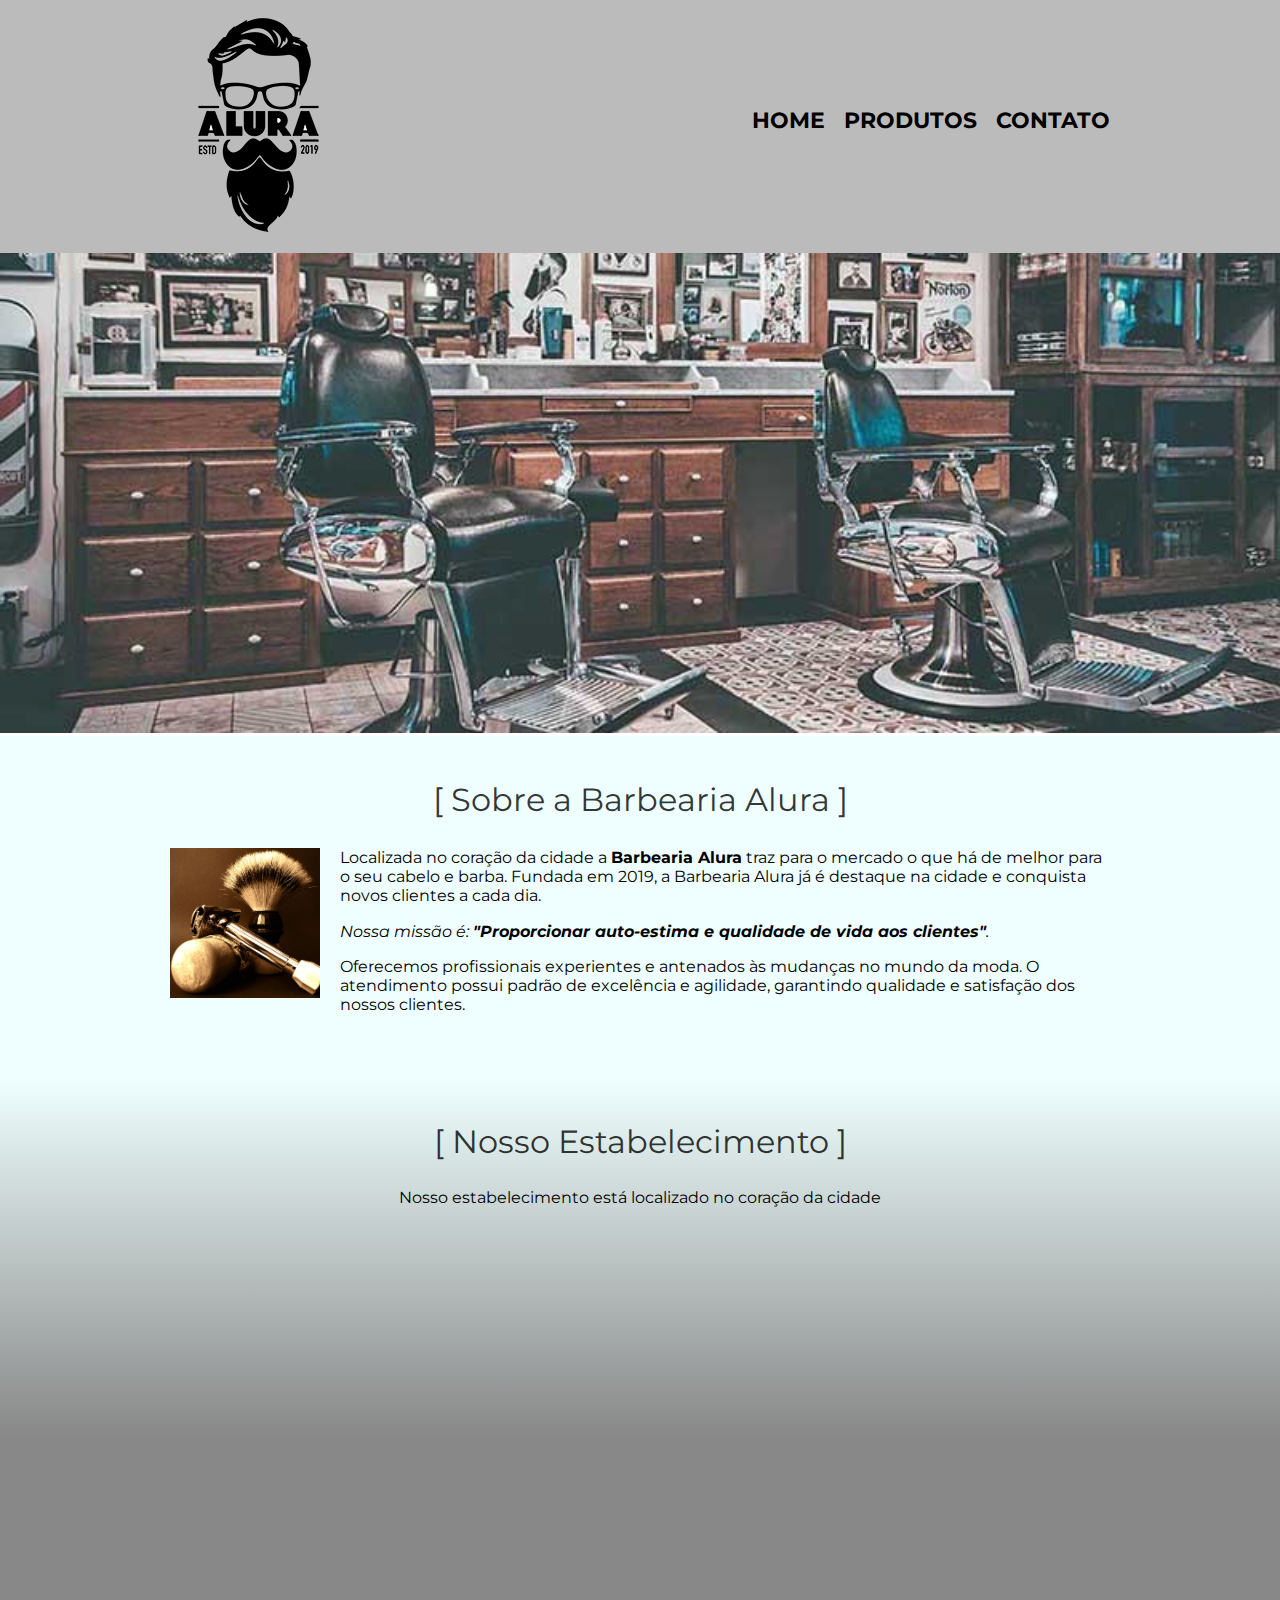
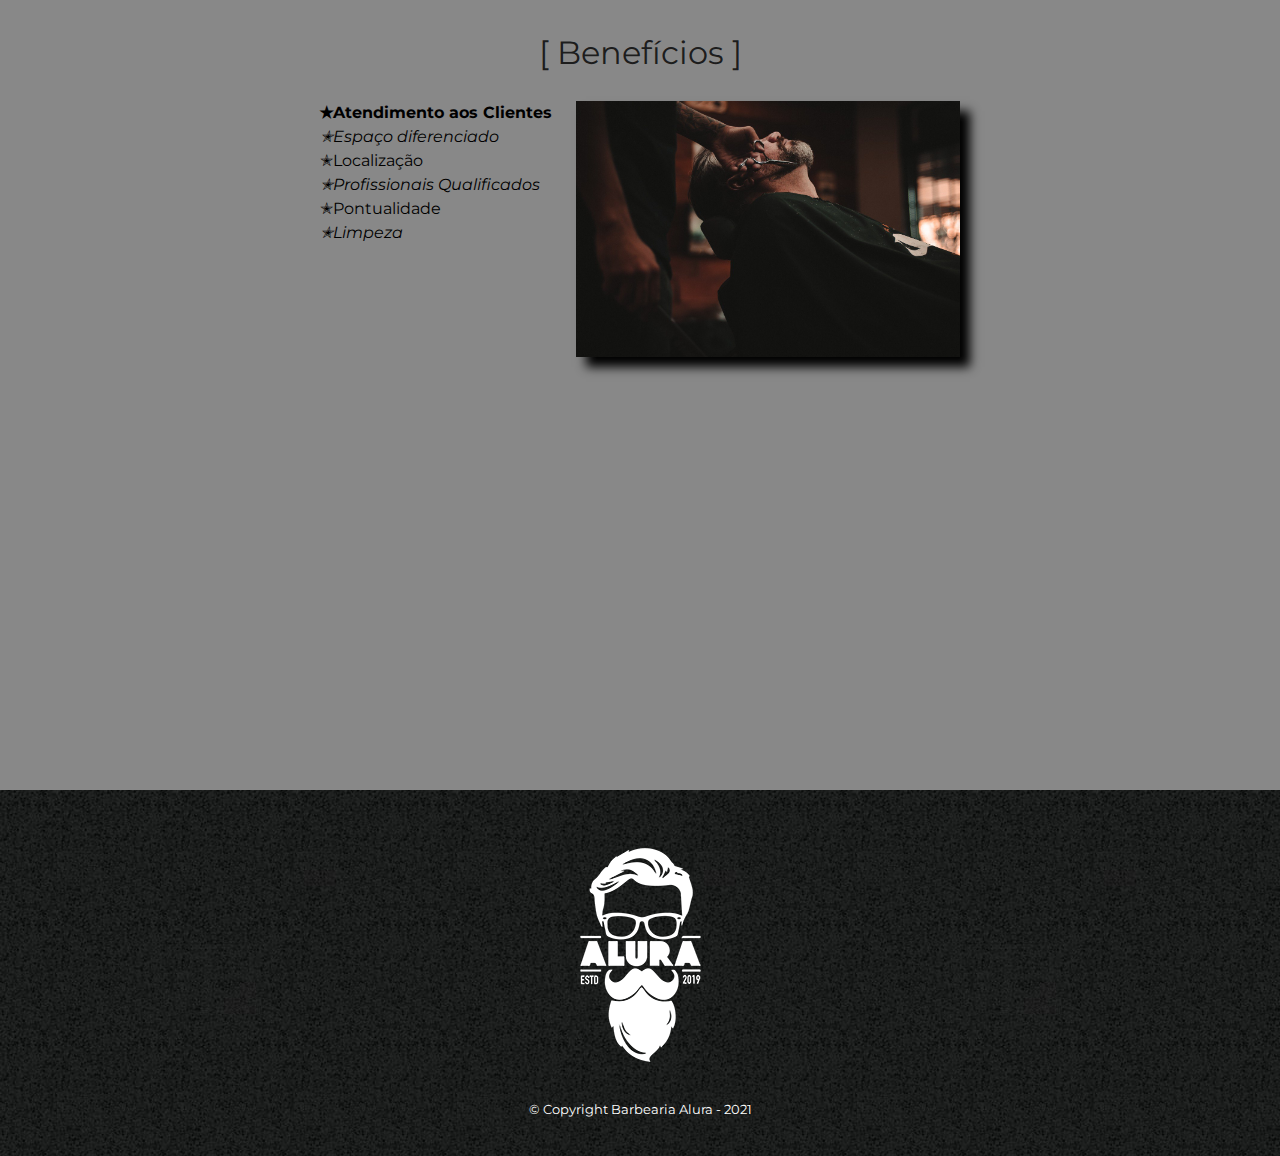
==== index.html @ ed7cf866 "Versao inicial Barberaria Alura" ====
<!DOCTYPE html>
<html lang="pt-br">
	<head>
		<meta charset="UTF-8">
		<meta name="viewport" content="width=device-width">
		<title>Barbearia Alura</title>	
		<link rel="stylesheet" href="reset.css">
		<link rel="stylesheet" href="style.css">

		<link href="https://fonts.googleapis.com/css?family=Montserrat&display=swap" rel="stylesheet">
		
	</head>
	
	<body>

	<header>
		<div class="container">
			<h1><img src="img/logo.png"></h1>

			<nav>
				<ul>
					<li><a href="index.html">Home</a></li>
					<li><a href="produtos.html">Produtos</a></li>
					<li><a href="contato.html">Contato</a></li>
				</ul>
			</nav>
		</div>
	</header>

		<img class="banner" src="img/banner.jpg">

	<main>
		<section class="principal">
			<div class="conteudo-principal">
                <h2 class="titulo-principal">Sobre a Barbearia Alura</h2>

                <img src="img/utensilios.jpg" class="utensilios" alt="Utensilios de Barbearia">

                <p>Localizada no coração da cidade a <strong>Barbearia Alura</strong> traz para o mercado o que há de melhor para o seu cabelo e barba. Fundada em 2019, a Barbearia Alura já é destaque na cidade e conquista novos clientes a cada dia.</p>

                <p id="missao"><em>Nossa missão é: <strong>"Proporcionar auto-estima e qualidade de vida aos clientes"</strong>.</em></p>

                <p>Oferecemos profissionais experientes e antenados às mudanças no mundo da moda. O atendimento possui padrão de excelência e agilidade, garantindo qualidade e satisfação dos nossos clientes.</p>
            </div>
		</section>

		<section class="mapa">
			<div class="mapa-conteudo">
				<h3 class="titulo-principal"> Nosso Estabelecimento</h3>	
				<p>Nosso estabelecimento está localizado no coração da cidade</p>
				<div class="mapa-principal">
					<iframe src="https://www.google.com/maps/embed?pb=!1m14!1m8!1m3!1d15096.47131459338!2d-48.262867!3d-18.926178!3m2!1i1024!2i768!4f13.1!3m3!1m2!1s0x0%3A0x0!2zMTjCsDU1JzM0LjIiUyA0OMKwMTUnNDYuMyJX!5e0!3m2!1spt-BR!2sus!4v1610226730688!5m2!1spt-BR!2sus" width="100%" height="300" frameborder="0" style="border:0;" allowfullscreen="" aria-hidden="false" tabindex="0"></iframe>
				</div>
			</div>
		</section>

		<section class="beneficios">
            <h3 class="titulo-principal">Benefícios</h3>

            <div class="conteudo-beneficios">
	            <ul class="lista-beneficios">
	                <li class="itens">Atendimento aos Clientes</li>
	                <li class="itens">Espaço diferenciado</li>
	                <li class="itens">Localização</li>
	                <li class="itens">Profissionais Qualificados</li>
	                <li class="itens">Pontualidade</li>
	                <li class="itens">Limpeza</li>
	            </ul><img src="img/beneficios.jpg" class="imagem-beneficios">
        	</div>

            <div class="video">
   				<iframe width="100%" height="315" src="https://www.youtube.com/embed/wcVVXUV0YUY" frameborder="0" allow="accelerometer; autoplay; encrypted-media; gyroscope; picture-in-picture" allowfullscreen></iframe>
   			</div>

        </section>

    </main>
	<footer>
		<img src="img/logo-branco.png">
		<p class="copyright">&copy; Copyright Barbearia Alura - 2021</p>
	</footer>

	</body>
</html>
---- style.css ----
body{
	font-family: 'Montserrat', sans-serif;
}

header{
	background: #BBBBBB;
}

.container{
	position: relative;
	width: 940px;
	margin: 0 auto;
}

nav{
	position: absolute;
	top:110px;
	right: 0;

}

nav li{
	display: inline;
	margin: 0 0 0 15px;
}

nav a{
	text-transform: uppercase;
	color: #000000;
	font-weight: bold;
	font-size: 22px;
	text-decoration: none;
}

nav a:hover{
	color: #C78C19;
	text-decoration: underline;
}

main{
	
}

.produtos{
	width: 940px;
	margin: 0 auto;
	padding: 30px 0;
}

.produtos li {
	display: inline-block;
	text-align: center;
	vertical-align: top;
	width: 30%;
	margin: 0 1%;
	padding: 30px 20px;
	box-sizing: border-box;
	border: 2px solid #000000;
	border-radius: 10px;
}

.produtos li:hover{
	border-color: #C78C19;
}

.produtos li:hover h2{
	font-size: 35px;
}

.produtos li:active{
	border-color: green;
}


.produtos h2{
	font-size: 30px;
	font-weight: bold;
}

.produto-desc{
	font-size: 22px;

}
.produto-preco{
	font-size: 18px;
	font-weight: bold;
	margin-top: 10px;
}

footer {
	text-align: center;
	background: url("img/bg.jpg");
	padding: 40px 0;
}

.copyright{
	color: #FFFFFF;
	font-size: 13px;
	margin-top: 20px;
}

form{
	margin: 40px 0;
}

form label, form legend {
	display: block;
	font-size: 20px;
	margin: 10px 10px 5px 5px;
}

.input-padrao {
	display: block;
	margin:0 0 10px 0;
	padding: 5px 5px;
	width: 50%;
}

.checkbox{
	margin: 20px 0;
}

.enviar{
	width: 40%;
	padding: 15px 0;
	background: orange;
	color: white;
	font-weight: bold;
	font-size: 18px;
	border:none;
	border-radius: 5px;
	transition: 1s background;
	transition: 2s transform;
	cursor: pointer;
}

.enviar:hover{
	background: darkorange;
	transform: scale(1.2);
}

table{
	margin: 20px 0 40px
}

thead{
	background: #555555;
	color: white;
	font-weight: bold;
}

td,th{
	border: 1px solid #000000;
	padding: 8px 15px;
}

.uberlandia{
	text-align: center;
	font-weight: bold;
}

/*CSS do INDEX*/

.banner{
	width: 100%;
}

.principal{
	/*background quase branco*/
	background: #EFFFFF;
}

.conteudo-principal{
	width: 940px;
	margin: 0 auto;
	padding: 3em 0;
}

.titulo-principal{
text-align: center;
font-size: 2em;
margin: 0 0 1em 0;
clear: left;
/*aplicando opacidade na cor do texto (usa-se a especificação de cor RGBA (RGB Alfa)*/
/*rgba(0,0,0) - cor texto preta; rgba(0,0,0,0.8) - cor do texto preta com opacidade de 0.8*/
color:rgba(0,0,0,0.8);
}

.titulo-principal:first-letter{
	font-weight: bold;
}

.titulo-principal:before{
	content: "[ ";
}

.titulo-principal:after{
	content: " ]";
}
.principal p{
	margin: 0 0 1em 0;
	line-height: 1.2;
}

.principal strong{
	font-weight: bold;
}

.principal em{
	font-style: italic;
}

.mapa-principal{
	width: 940px;
	margin: 0 auto;
}

.utensilios{
	width: 150px;
	float: left;
	margin: 0 20px 20px 0;
}

.mapa{
	/*background gradiente unindo as duas cores entre prncipal e beneficios (com o cinza ocupando 70%)*/
	background: linear-gradient(#EFFFFF,#888888 70%);

	/*background gradiente pode unir qtas cores quiser. O grau inicial define a inclinação. Neste exemplo, a cor vermelha ocupa 50% do gradiente.
	background: linear-gradient(90deg,red 50%,blue,green);*/
}

.mapa-conteudo{
	width: 940px;
	margin: 0 auto;
	padding: 3em 0;
}

.mapa p{
	padding: 0 0 2em 0;
	text-align: center;
}

.beneficios{
	padding: 3em 0;
	/*backgroun cinza*/
	background: #888888
}

.conteudo-beneficios{
	width: 640px;
	margin: 0 auto;
}

/*Neste caso,para funcionar o inline-block, temos que retirar todos os espaços no html entre o <ul> e a <img>*/
.lista-beneficios{
	width: 40%;
	display: inline-block;
	vertical-align: top;
}

.itens{
	line-height: 1.5;
}

.itens:before{
	content: "✭";
}

.itens:first-child{
	font-weight: bold;
}

/*o segundo elemento da lista*/
.itens:nth-child(2){
	font-style: italic;
}

/*todos os elementos pares*/
.itens:nth-child(2n){
	font-style: italic;
}

/*Sombra no elemento: box-shadow: X Y *blur *intensidade da borda cor*/
/* *blur e *intensidade são opcionais na declaração*/
.imagem-beneficios{
	width: 60%;
	opacity: 1;
	transition: 200ms;
	box-shadow: 10px 10px 10px 0px #000000;
}

.imagem-beneficios:hover{
	opacity: 0.7;
}

.video{
	width: 560px;
	margin: 2em auto;
}

@media screen and (max-width: 480px){
	/*INDEX*/
	.container,.principal,.conteudo-beneficios,.mapa-conteudo,.video,.mapa-principal,.conteudo-principal{
		width: auto;
	}
	h1{
		text-align: center;
	}
	nav{
		position: static;
	}
	.lista-beneficios,.imagem-beneficios{
		width: 100%;
	}

	/*PRODUTOS*/
	.produtos{
		width: auto;
	}

	.produtos li{
		width: auto;
		margin: 5px 0;
	}

	/*CONTATOS*/
	form{
		width: auto;
	}

	label{
		margin: 5px 0 0 0;
	}

	.input-padrao{
		width: 90%;
		margin: 10px 0;
	}

	.enviar{
		width: 80%;
		margin: 15px 10%;
	}

	table{
		width: 60%;
		margin: 20px 20%;
	}
}



/*Exemplos de seletores avançados

-Selecionar o paragrafo filho direto da main (ou seja, os <p> dentro de outras sessões serão ignorados)
main > p {
	background:red;
}

-Selecionar o primeiro paragrafo após uma imagem
img + p{
	background:blue;
}

-Selecionar todos os paragrafos após uma imagem
img ~ p{
	background:yellow;
}

-Excluir um determinado ID da seleção
.principal p:not(#missao){
	background:orange;
}

*/

/* Sombras 

-em textos
.titulo-principal{
	text-shadow: 2px 2px #FF0000;	
}

-internas
.beneficios{
	box-shadow: inset 0 0 30px #FF0000;
}

*/
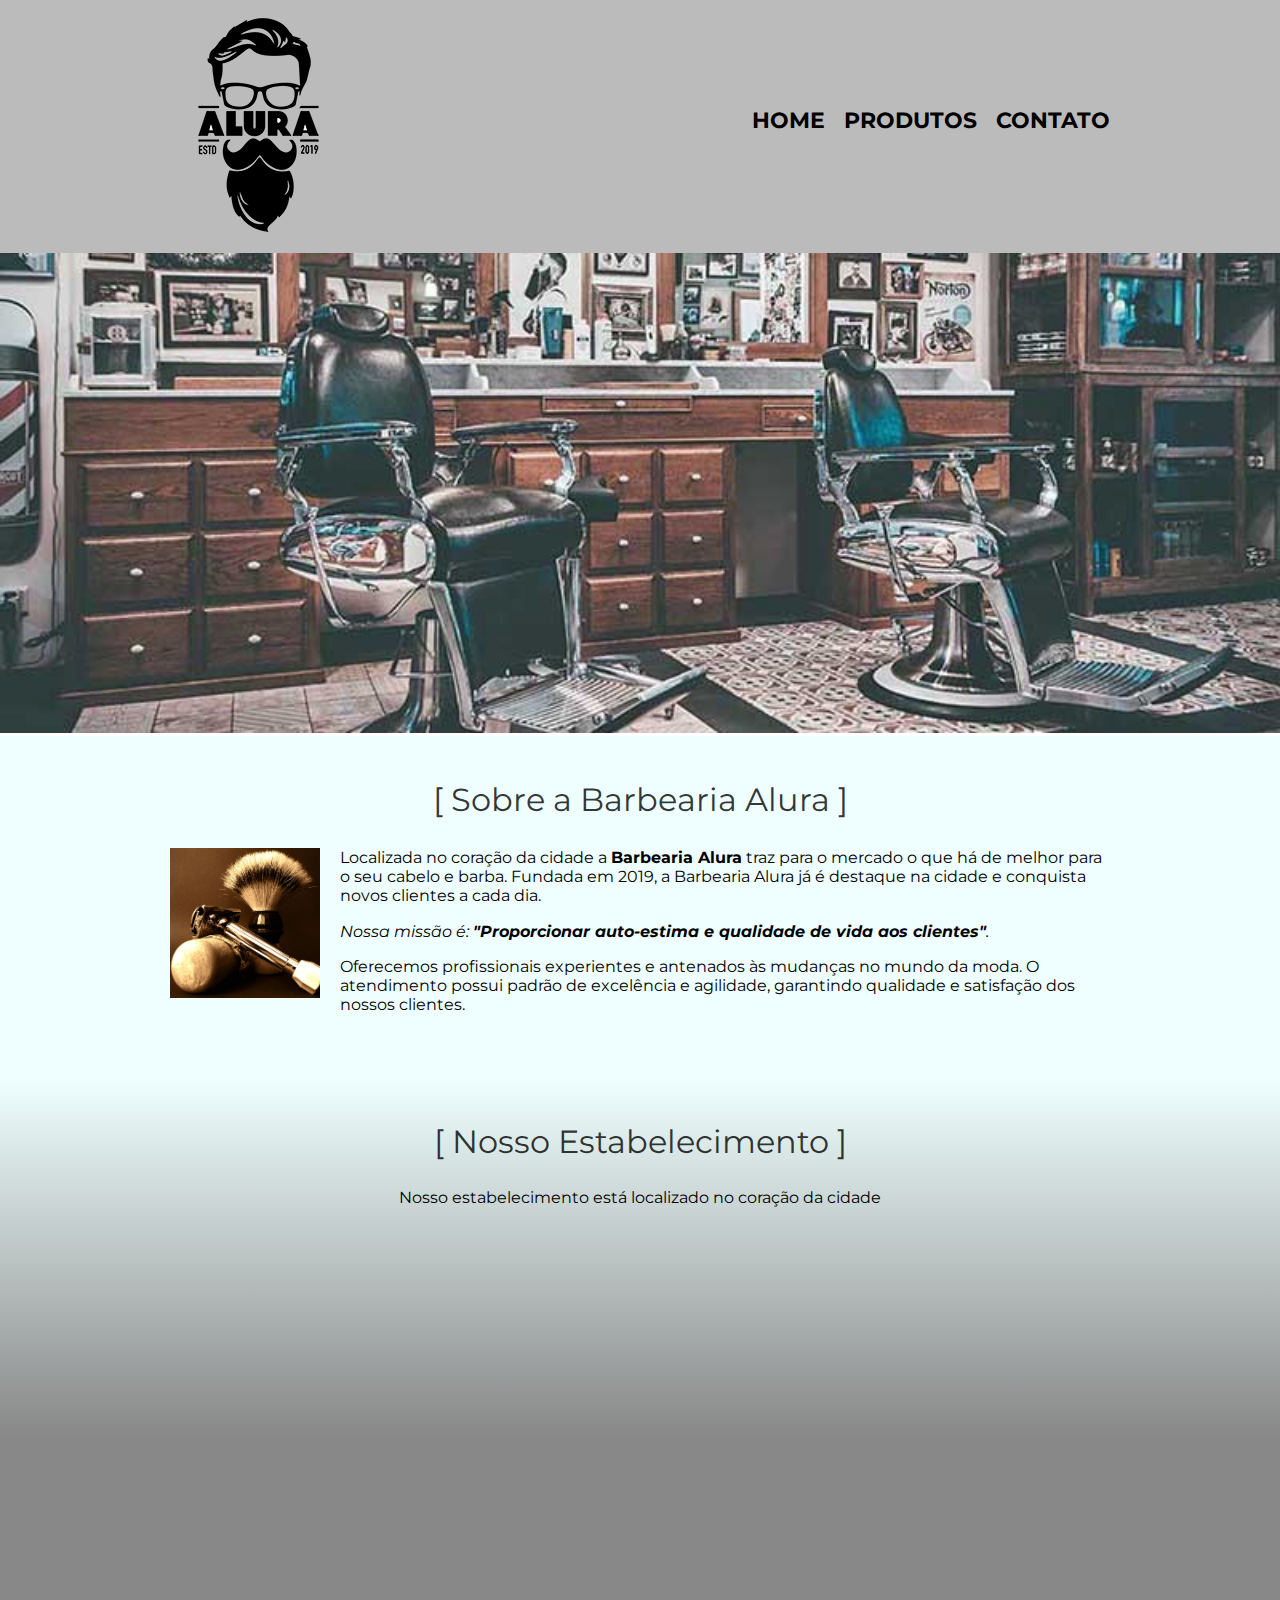
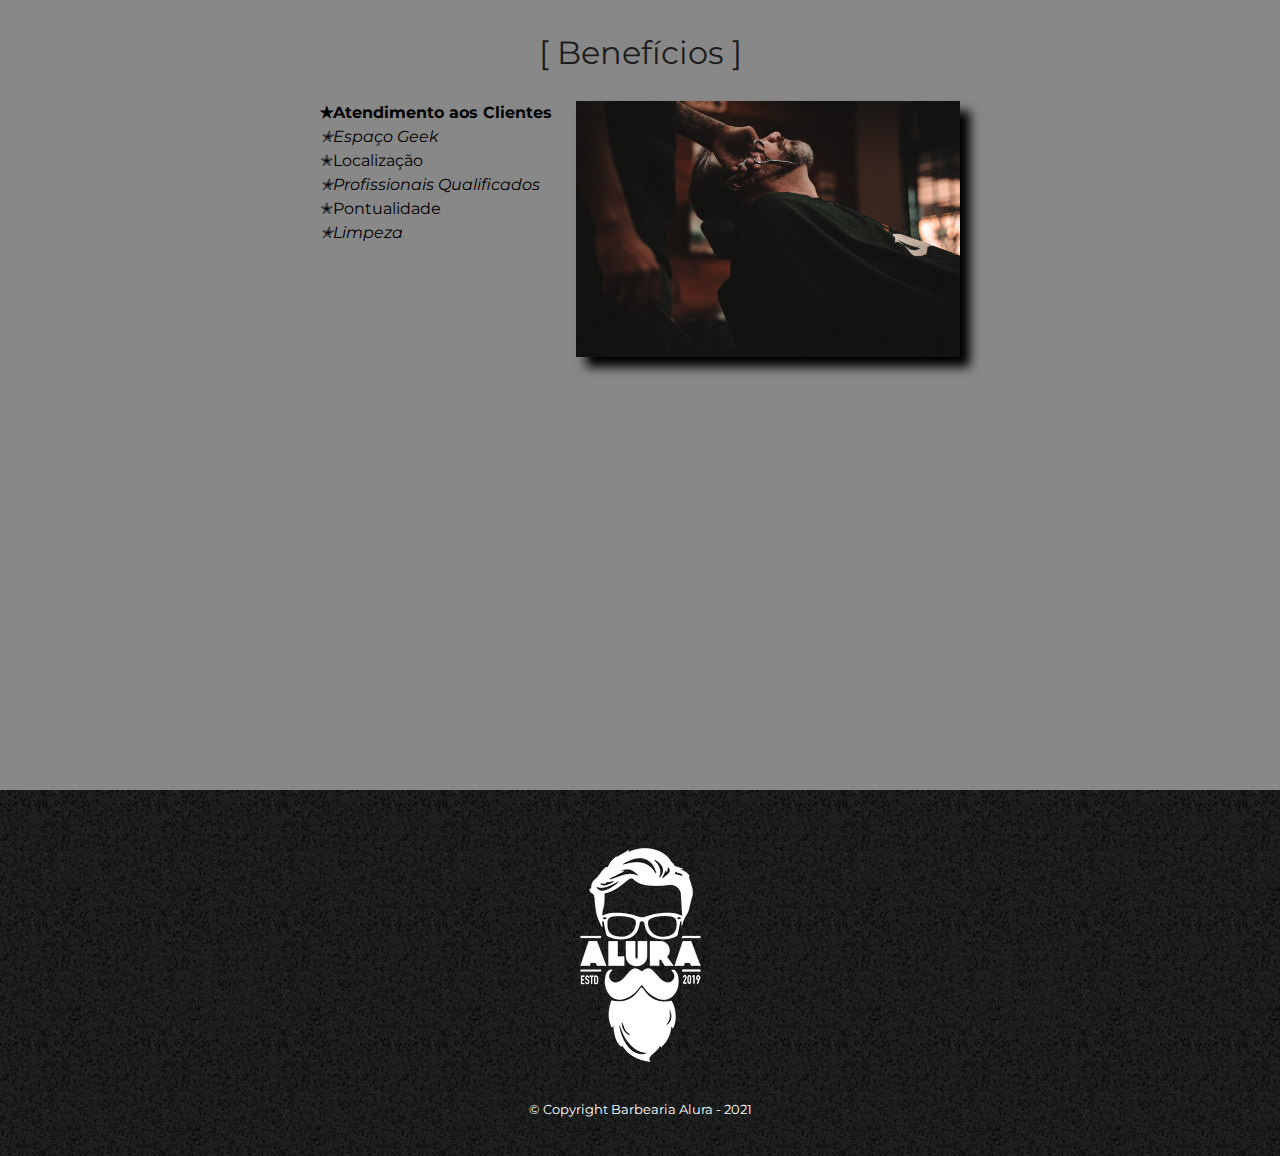
==== commit f4fad5a9: "edição dos beneficios - especo geek" ====
--- a/index.html
+++ b/index.html
@@ -60,7 +60,7 @@
             <div class="conteudo-beneficios">
 	            <ul class="lista-beneficios">
 	                <li class="itens">Atendimento aos Clientes</li>
-	                <li class="itens">Espaço diferenciado</li>
+	                <li class="itens">Espaço Geek</li>
 	                <li class="itens">Localização</li>
 	                <li class="itens">Profissionais Qualificados</li>
 	                <li class="itens">Pontualidade</li>
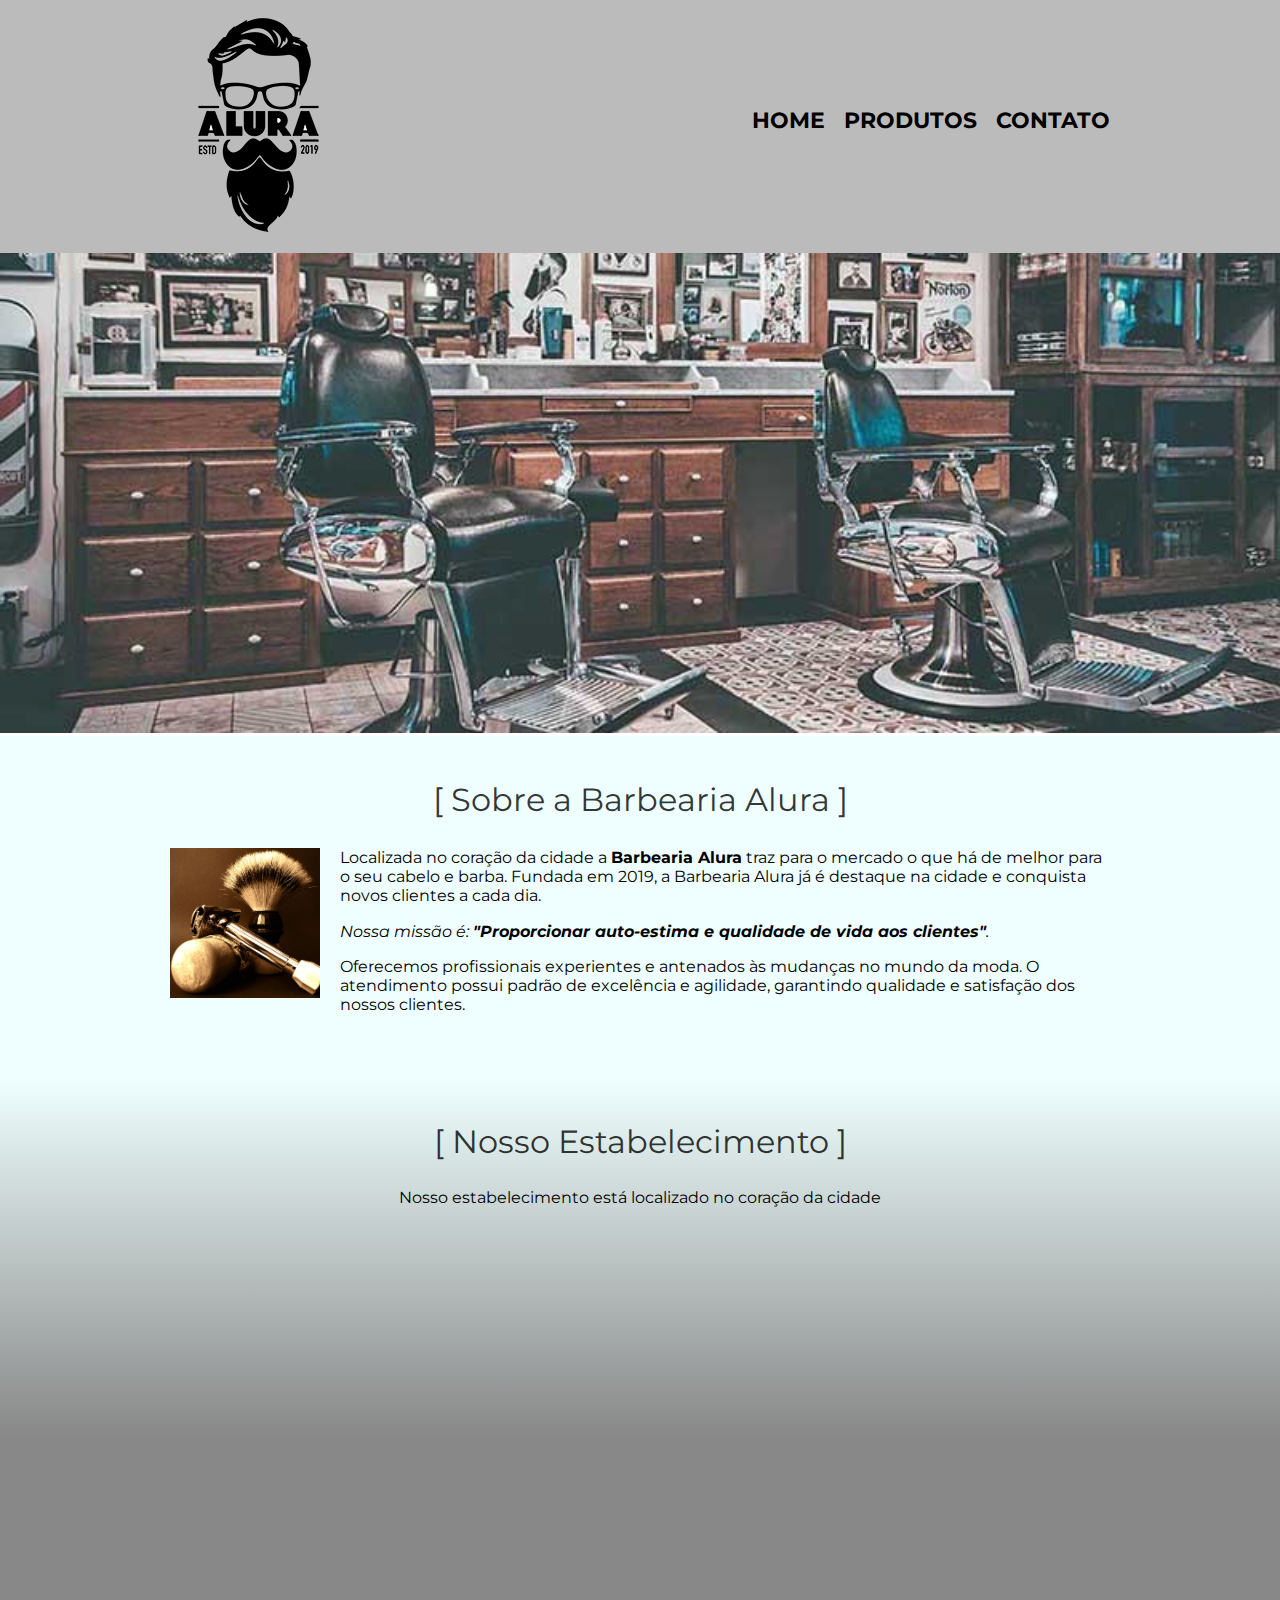
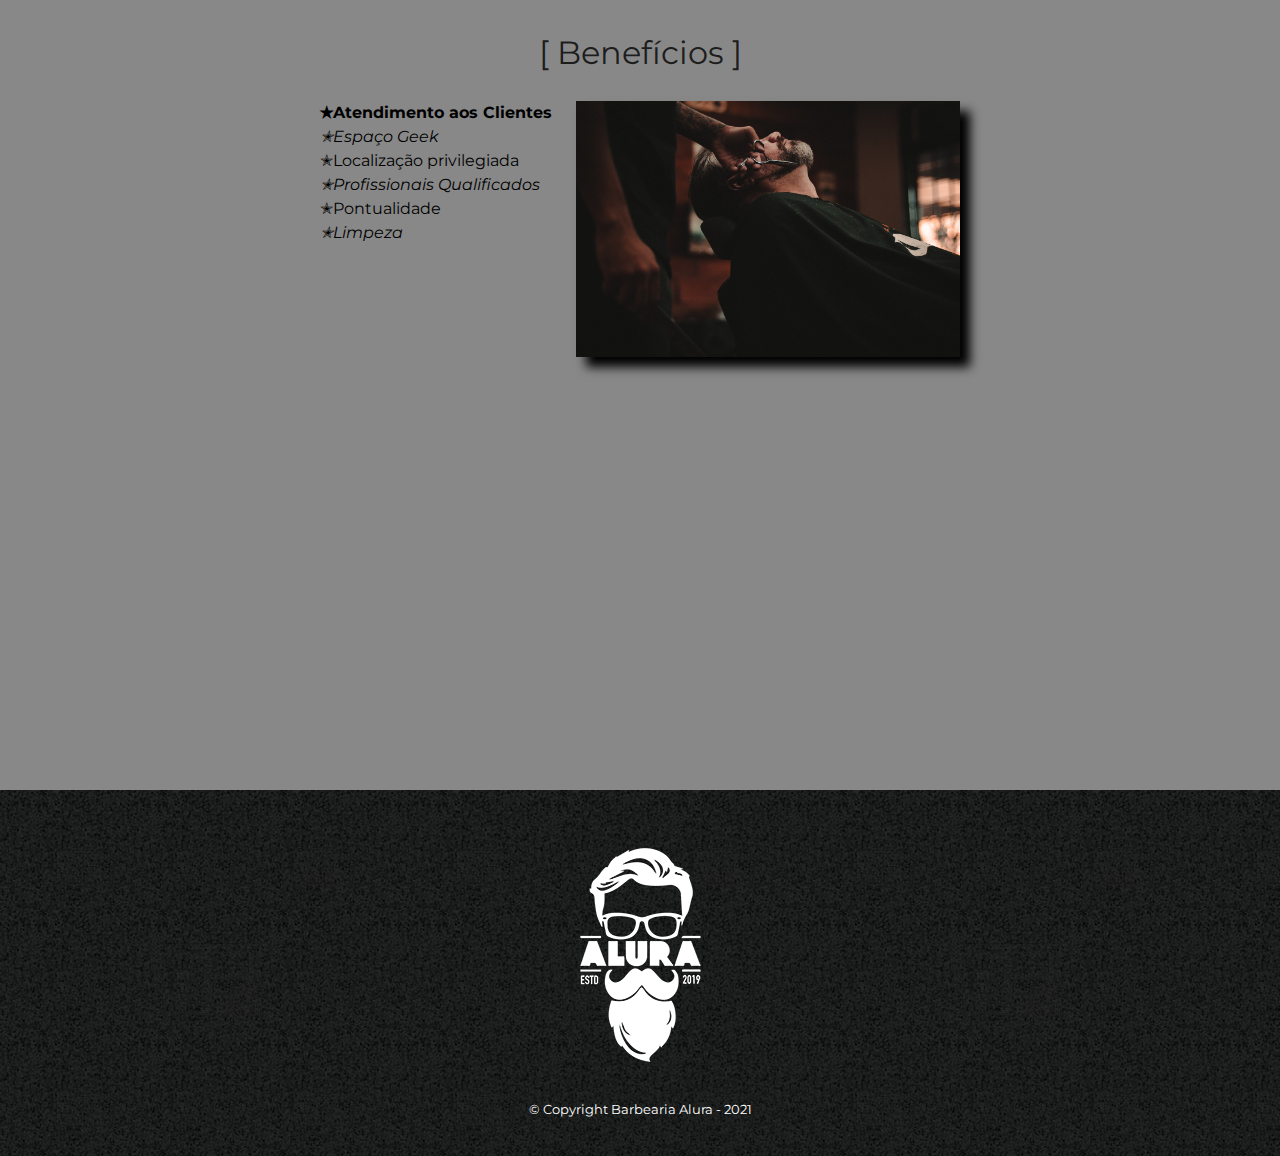
==== commit d12b915c: "Alteracao nos Beneficios - Localizacao privilegiada" ====
--- a/index.html
+++ b/index.html
@@ -61,7 +61,7 @@
 	            <ul class="lista-beneficios">
 	                <li class="itens">Atendimento aos Clientes</li>
 	                <li class="itens">Espaço Geek</li>
-	                <li class="itens">Localização</li>
+	                <li class="itens">Localização privilegiada</li>
 	                <li class="itens">Profissionais Qualificados</li>
 	                <li class="itens">Pontualidade</li>
 	                <li class="itens">Limpeza</li>
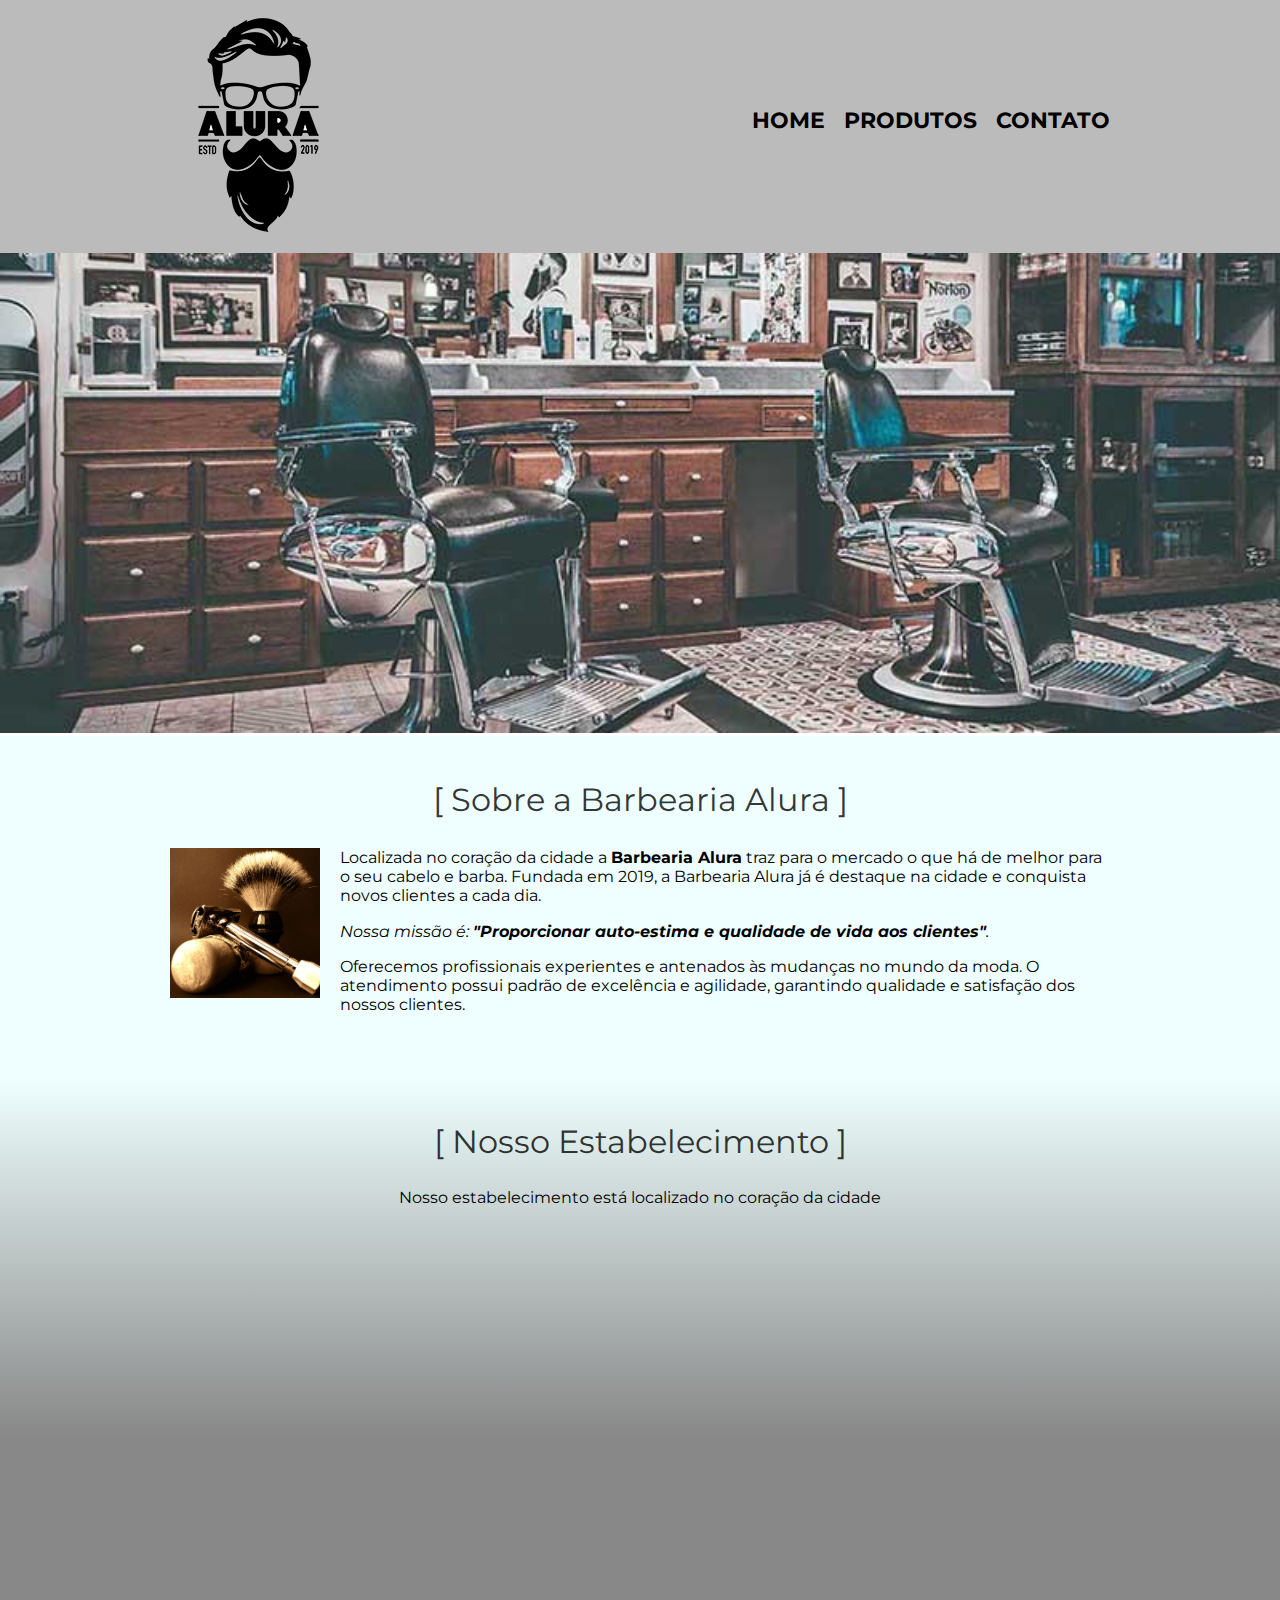
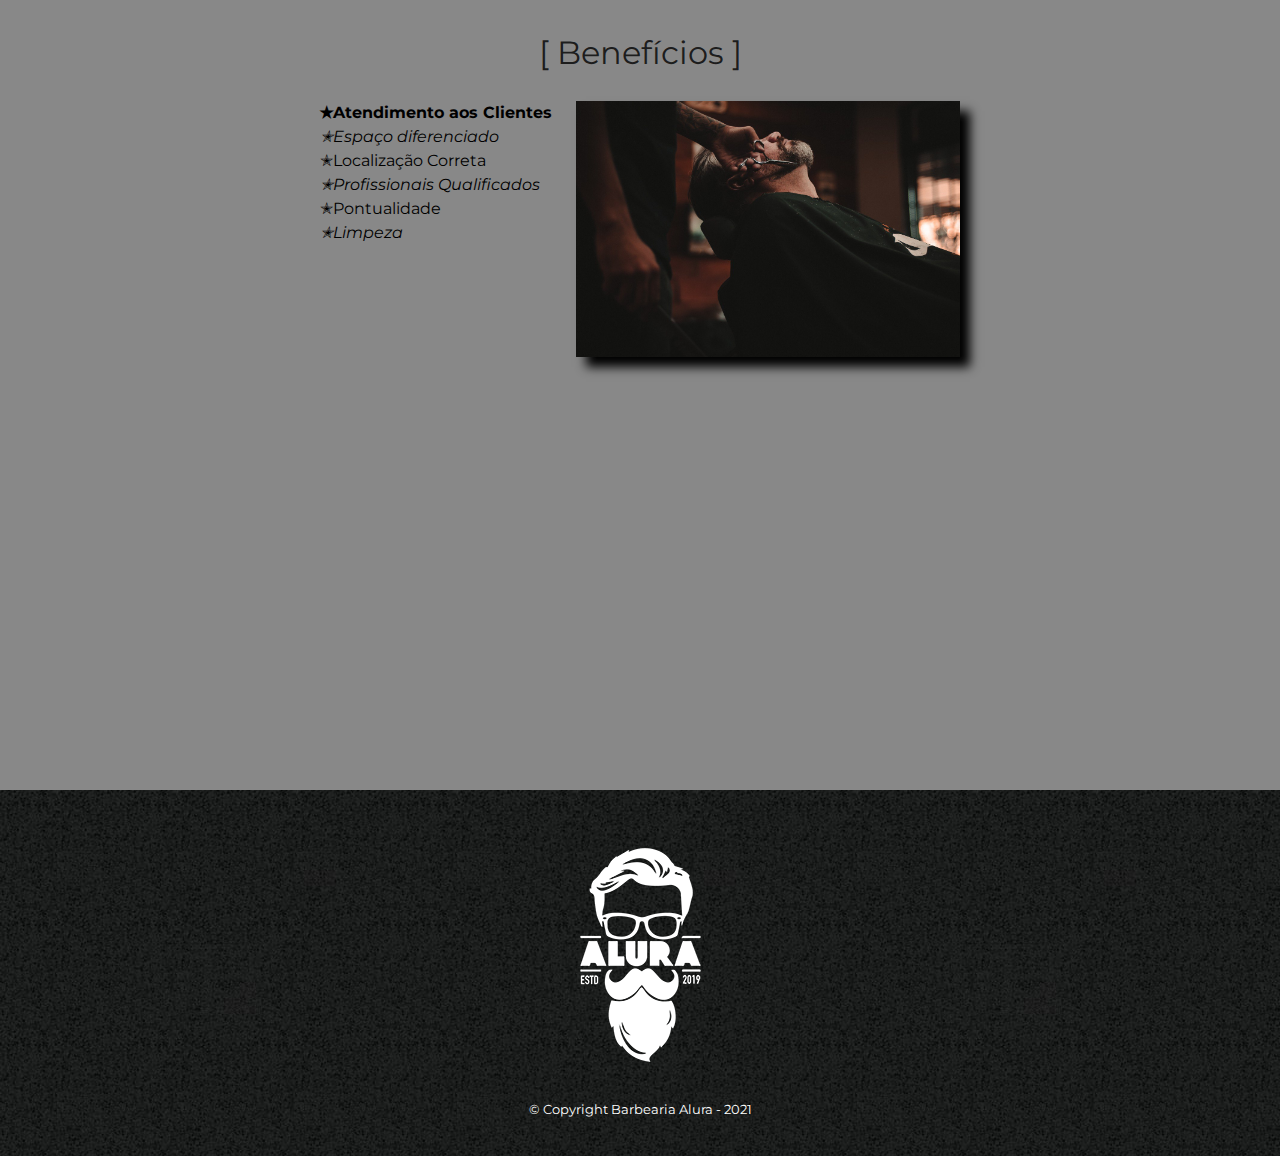
==== commit a8356a6c: "Voltando ao estado INICIAL do projeto" ====
--- a/index.html
+++ b/index.html
@@ -60,8 +60,8 @@
             <div class="conteudo-beneficios">
 	            <ul class="lista-beneficios">
 	                <li class="itens">Atendimento aos Clientes</li>
-	                <li class="itens">Espaço Geek</li>
-	                <li class="itens">Localização privilegiada</li>
+	                <li class="itens">Espaço diferenciado</li>
+	                <li class="itens">Localização Correta</li>
 	                <li class="itens">Profissionais Qualificados</li>
 	                <li class="itens">Pontualidade</li>
 	                <li class="itens">Limpeza</li>
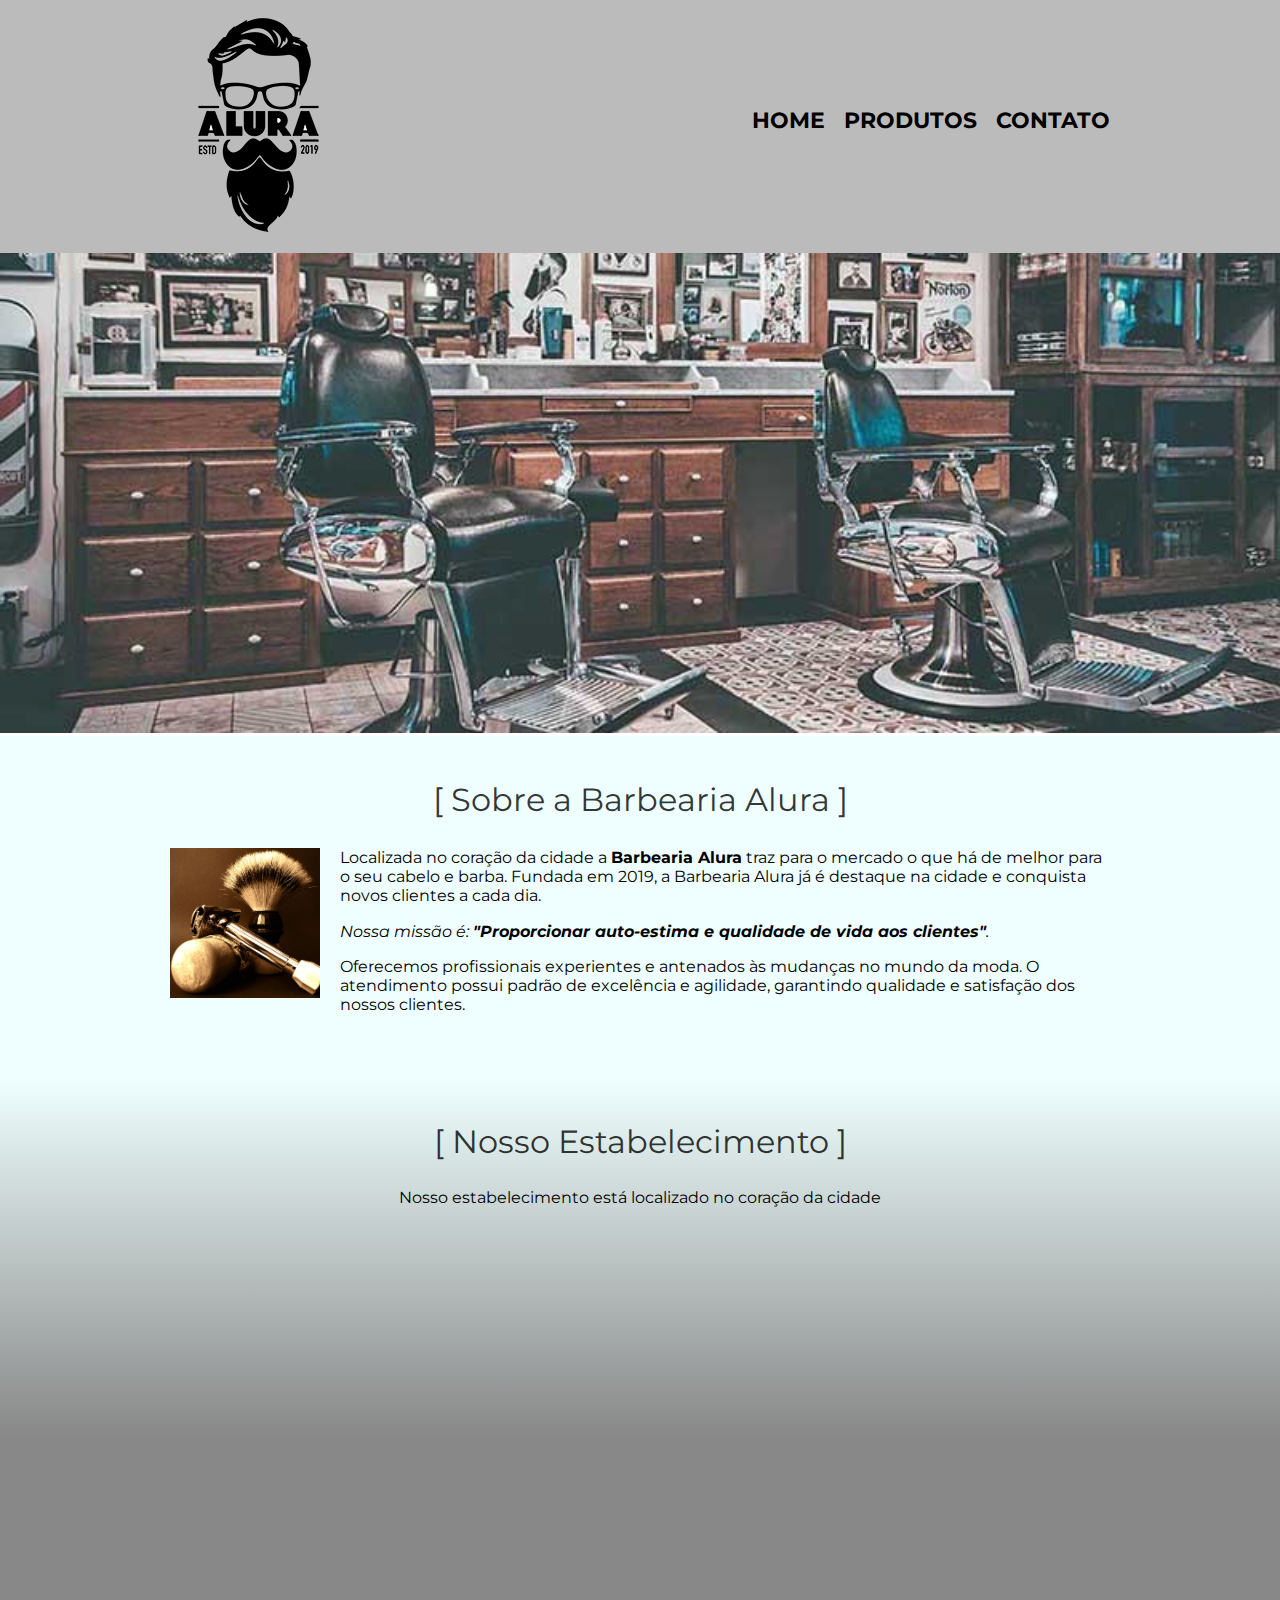
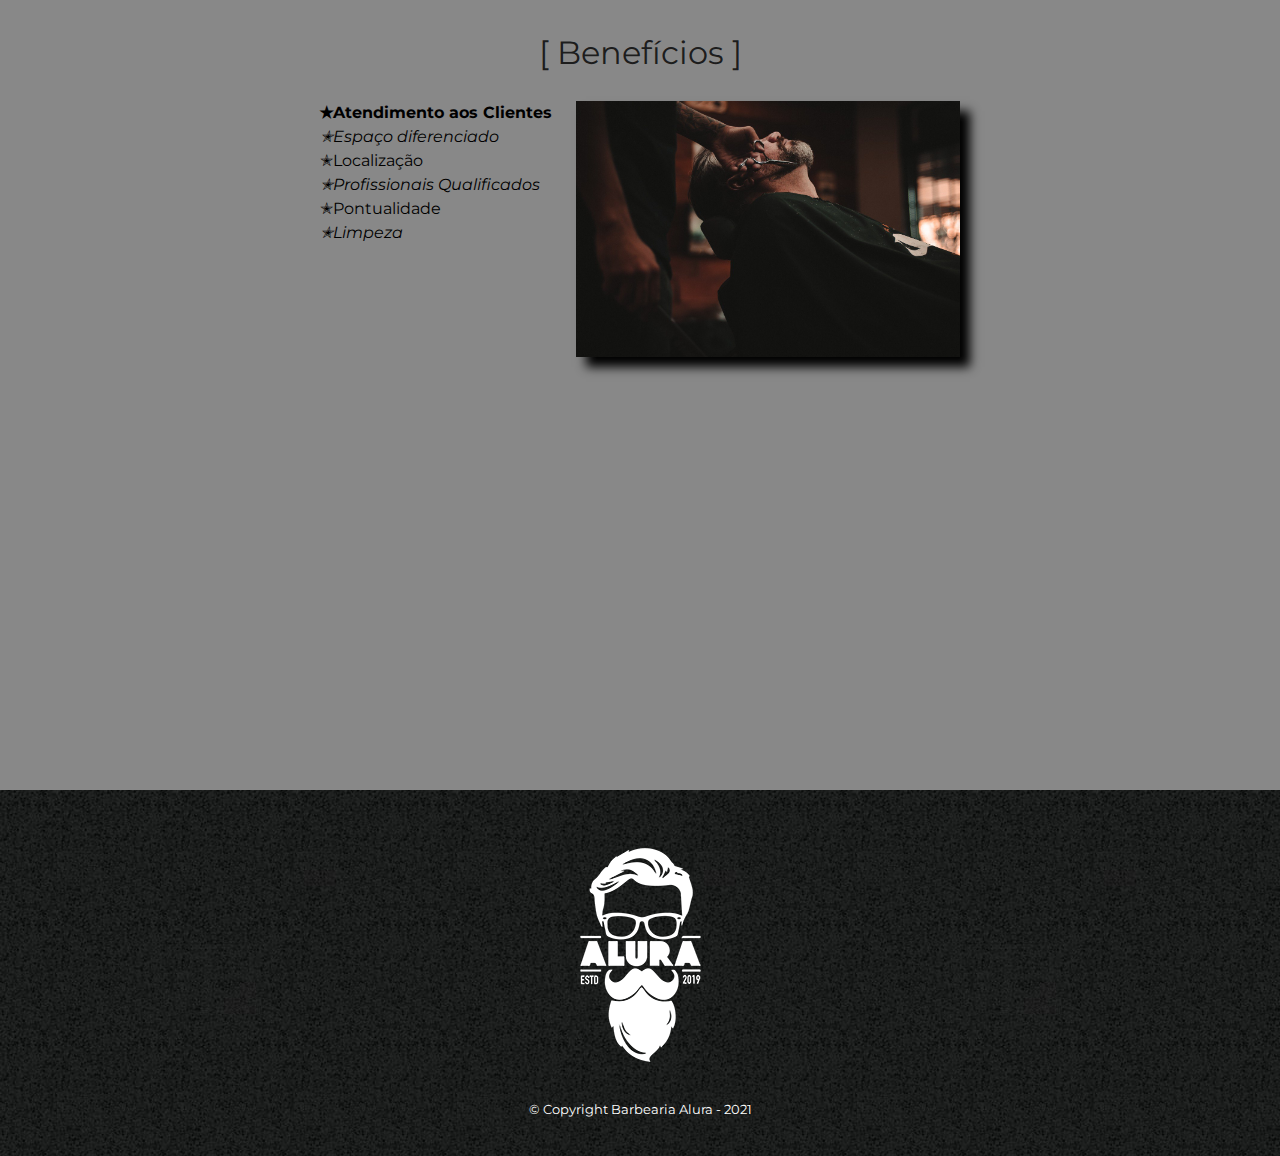
==== commit d58b0cf2: "Voltando versão original" ====
--- a/index.html
+++ b/index.html
@@ -61,7 +61,7 @@
 	            <ul class="lista-beneficios">
 	                <li class="itens">Atendimento aos Clientes</li>
 	                <li class="itens">Espaço diferenciado</li>
-	                <li class="itens">Localização Correta</li>
+	                <li class="itens">Localização</li>
 	                <li class="itens">Profissionais Qualificados</li>
 	                <li class="itens">Pontualidade</li>
 	                <li class="itens">Limpeza</li>
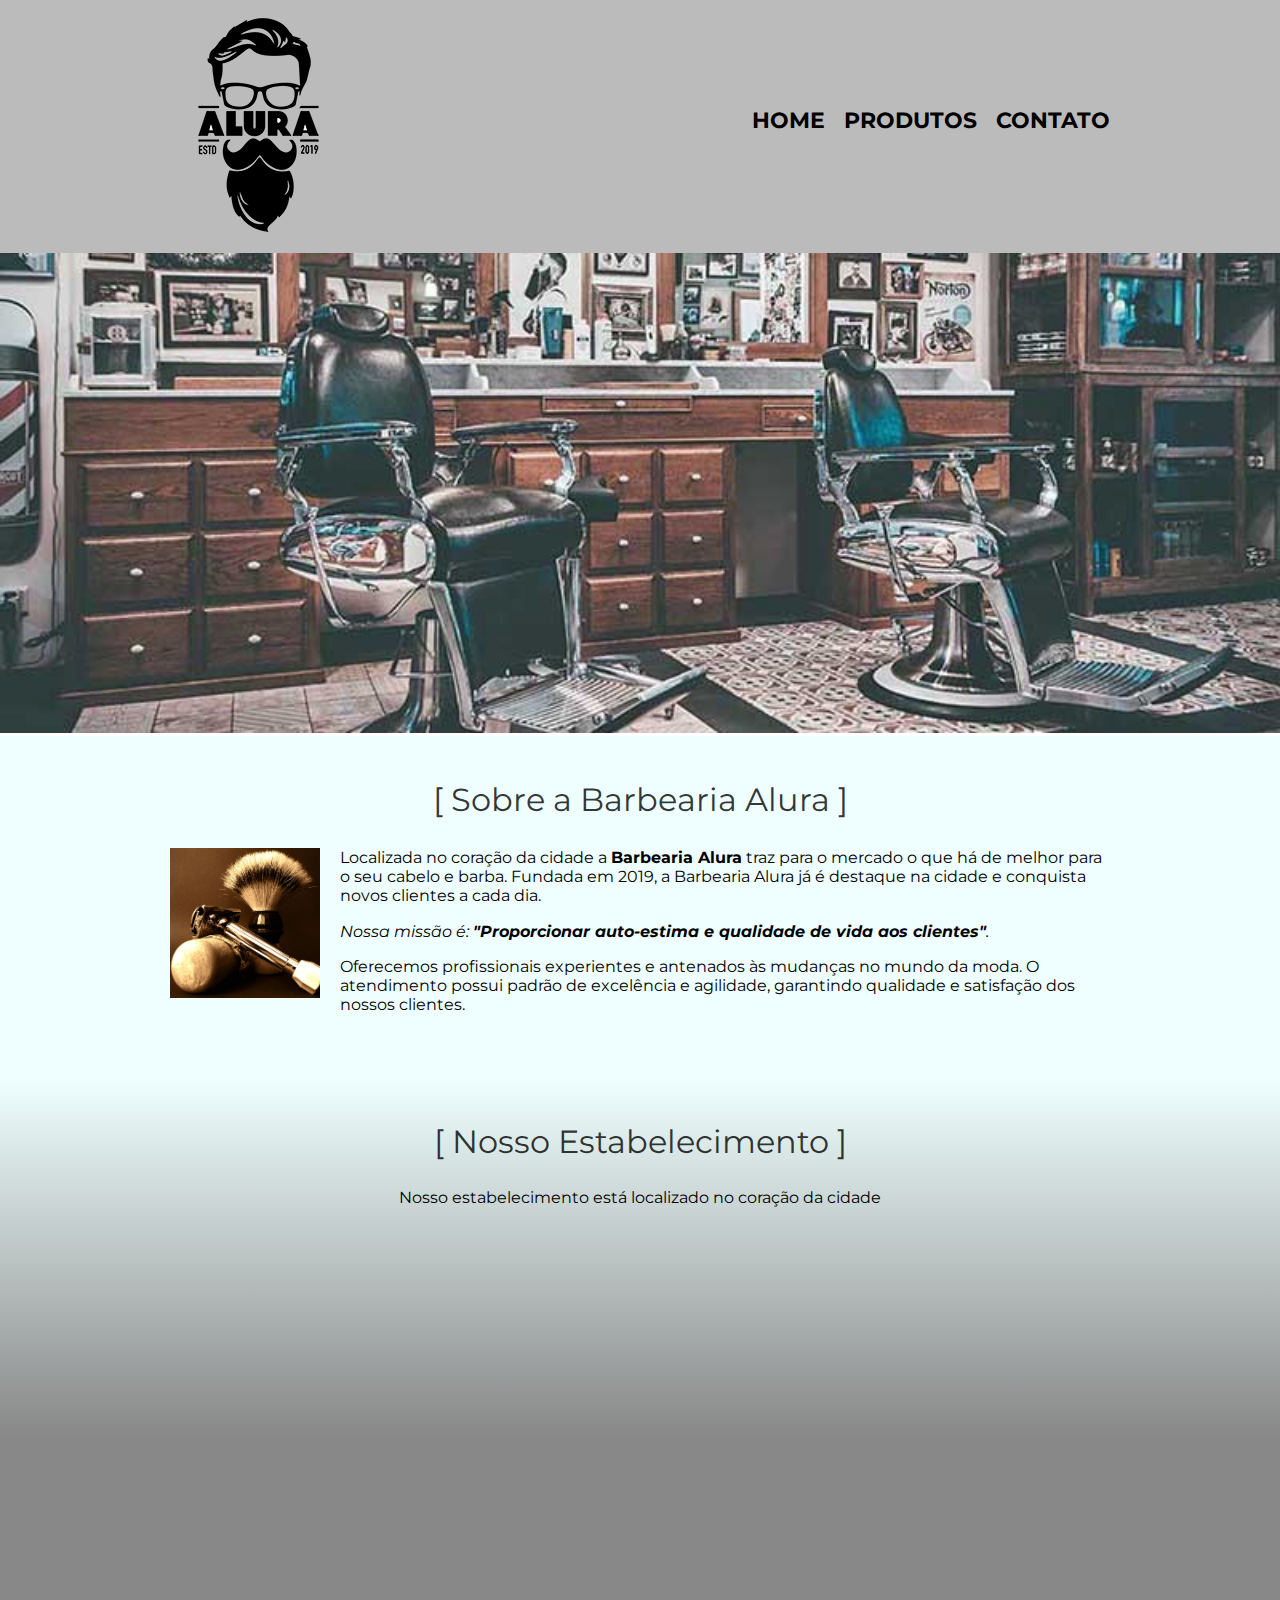
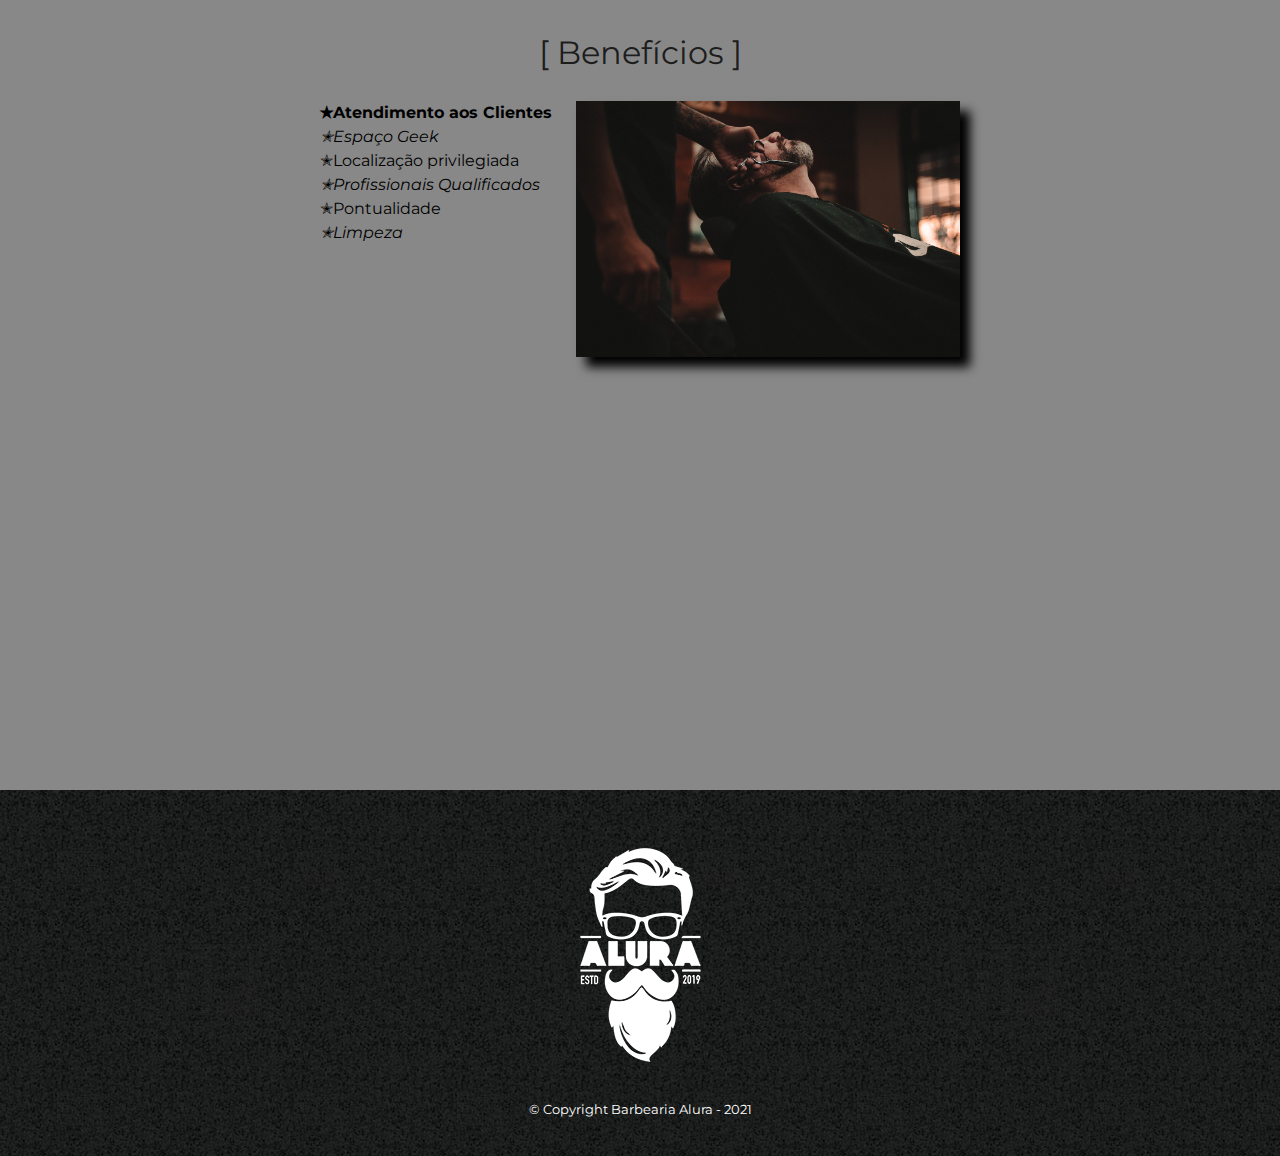
==== commit 7fd5f04b: "Merge branch 'master' of https://github.com/franciscolpjr/Barbearia_Alura into HEAD" ====
--- a/index.html
+++ b/index.html
@@ -60,8 +60,8 @@
             <div class="conteudo-beneficios">
 	            <ul class="lista-beneficios">
 	                <li class="itens">Atendimento aos Clientes</li>
-	                <li class="itens">Espaço diferenciado</li>
-	                <li class="itens">Localização</li>
+	                <li class="itens">Espaço Geek</li>
+	                <li class="itens">Localização privilegiada</li>
 	                <li class="itens">Profissionais Qualificados</li>
 	                <li class="itens">Pontualidade</li>
 	                <li class="itens">Limpeza</li>
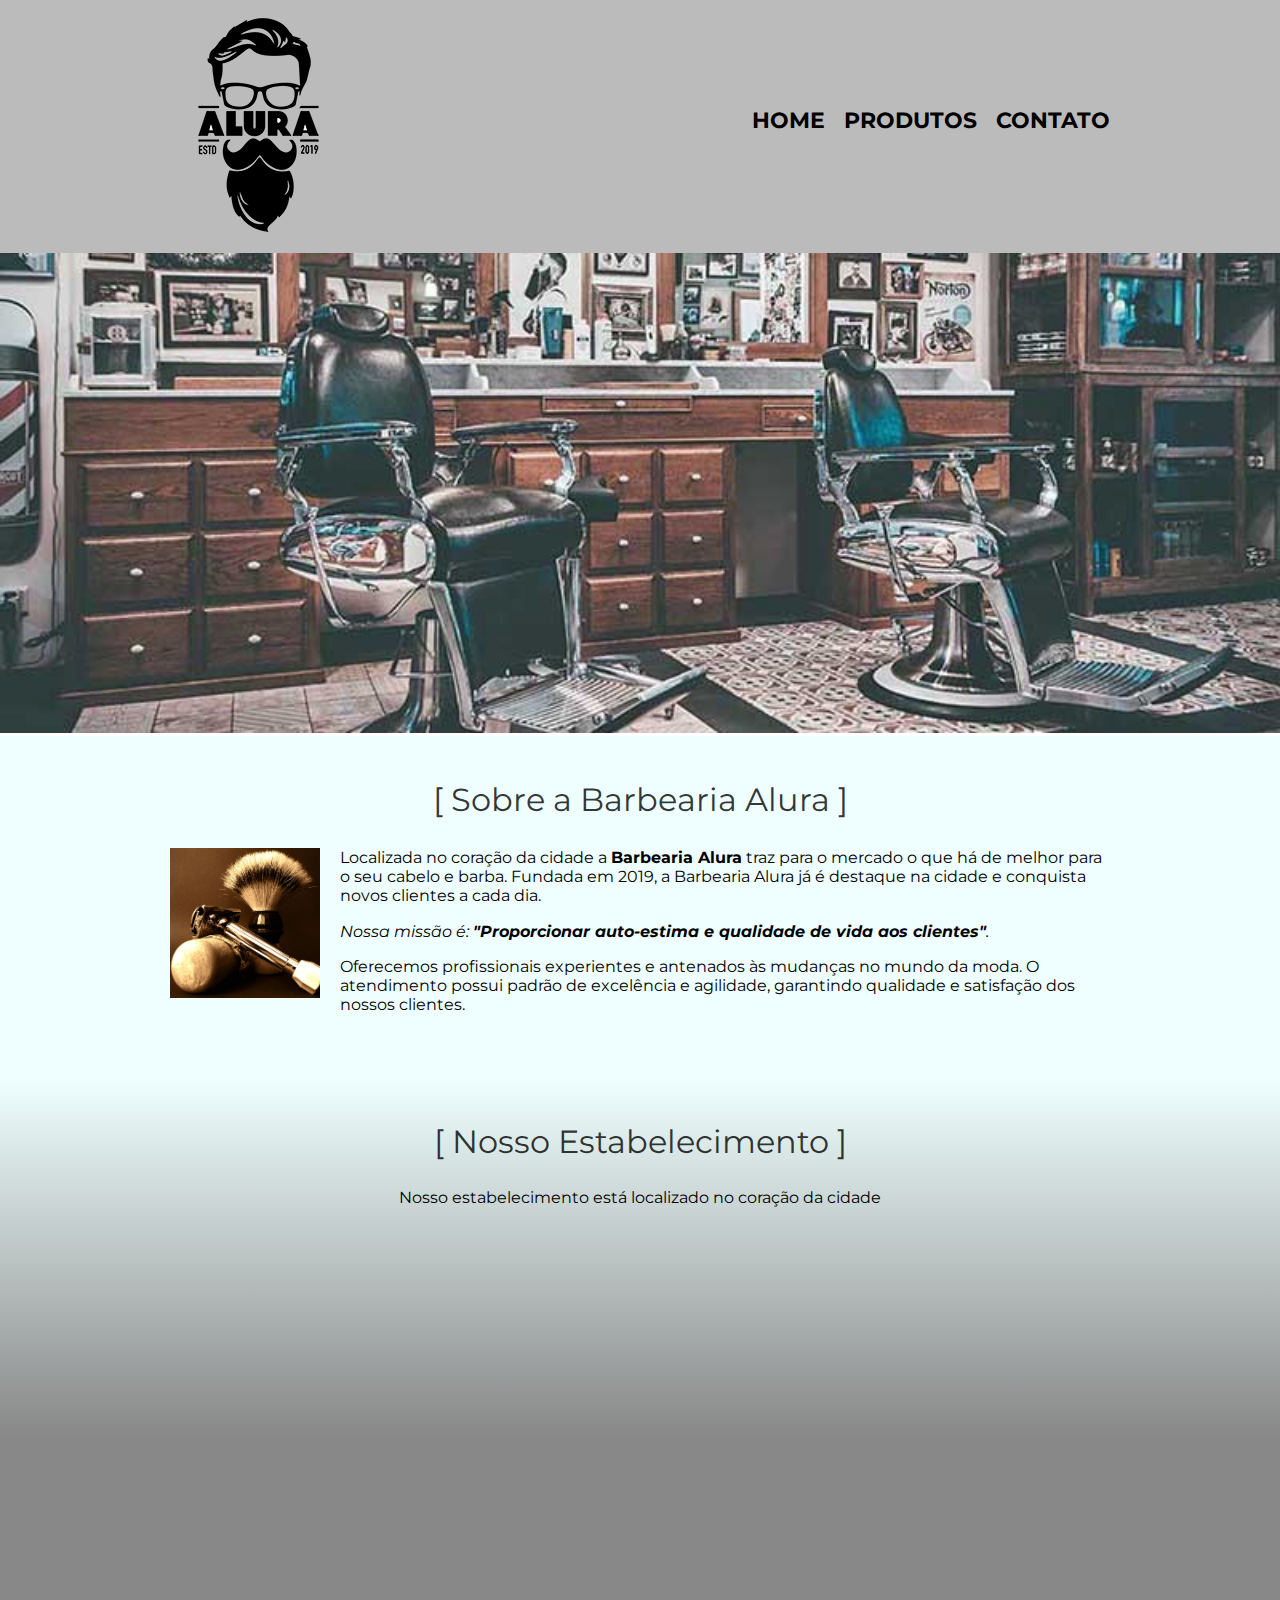
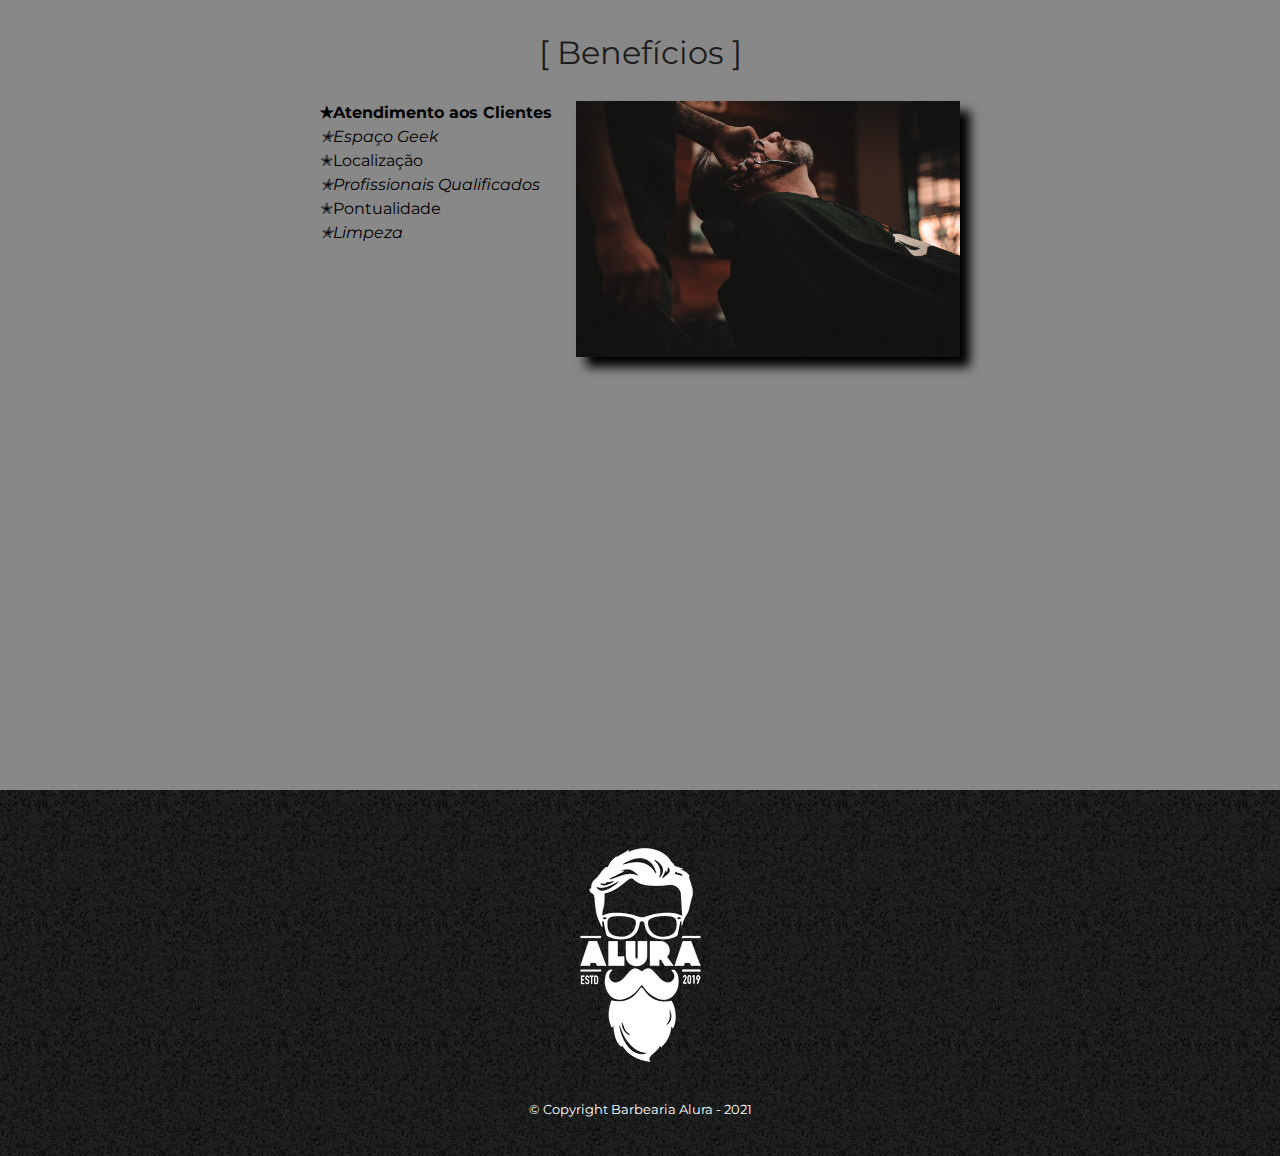
==== commit 173d2c11: "Versao Original" ====
--- a/index.html
+++ b/index.html
@@ -61,7 +61,7 @@
 	            <ul class="lista-beneficios">
 	                <li class="itens">Atendimento aos Clientes</li>
 	                <li class="itens">Espaço Geek</li>
-	                <li class="itens">Localização privilegiada</li>
+	                <li class="itens">Localização</li>
 	                <li class="itens">Profissionais Qualificados</li>
 	                <li class="itens">Pontualidade</li>
 	                <li class="itens">Limpeza</li>
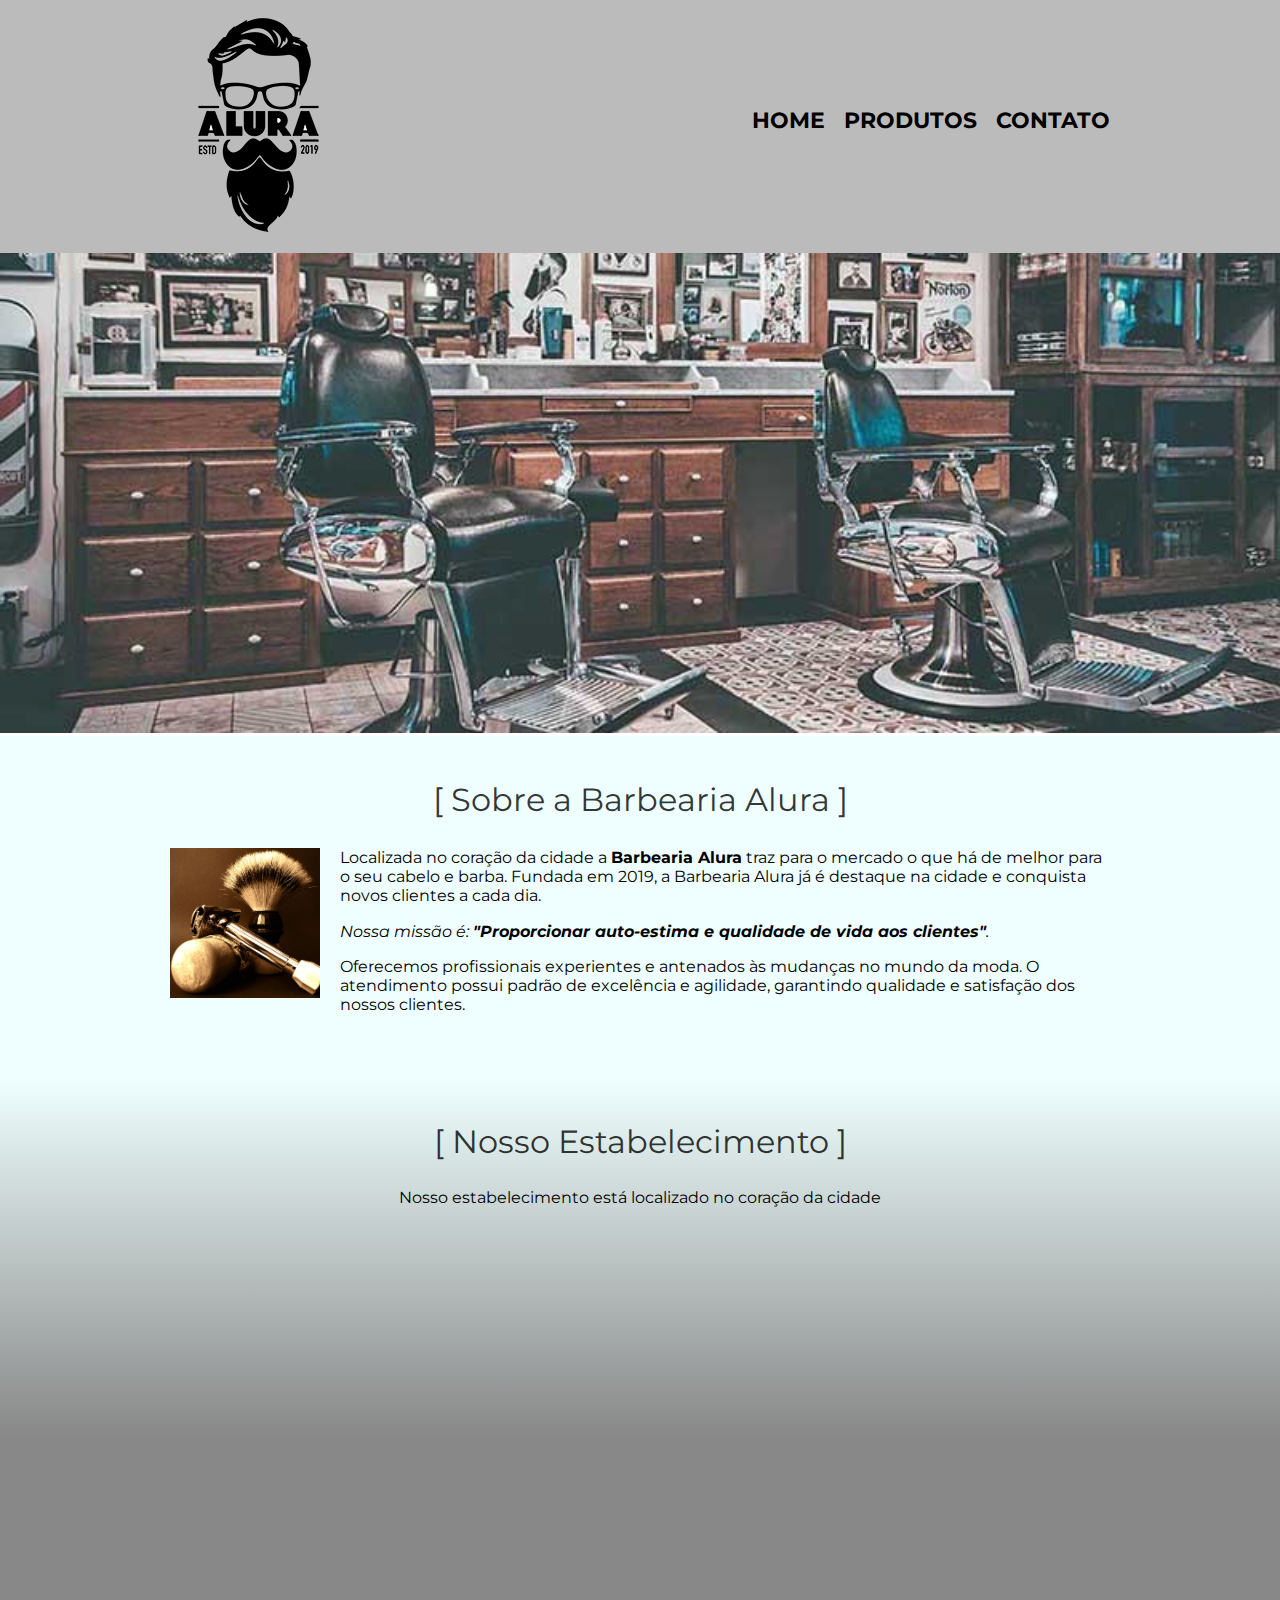
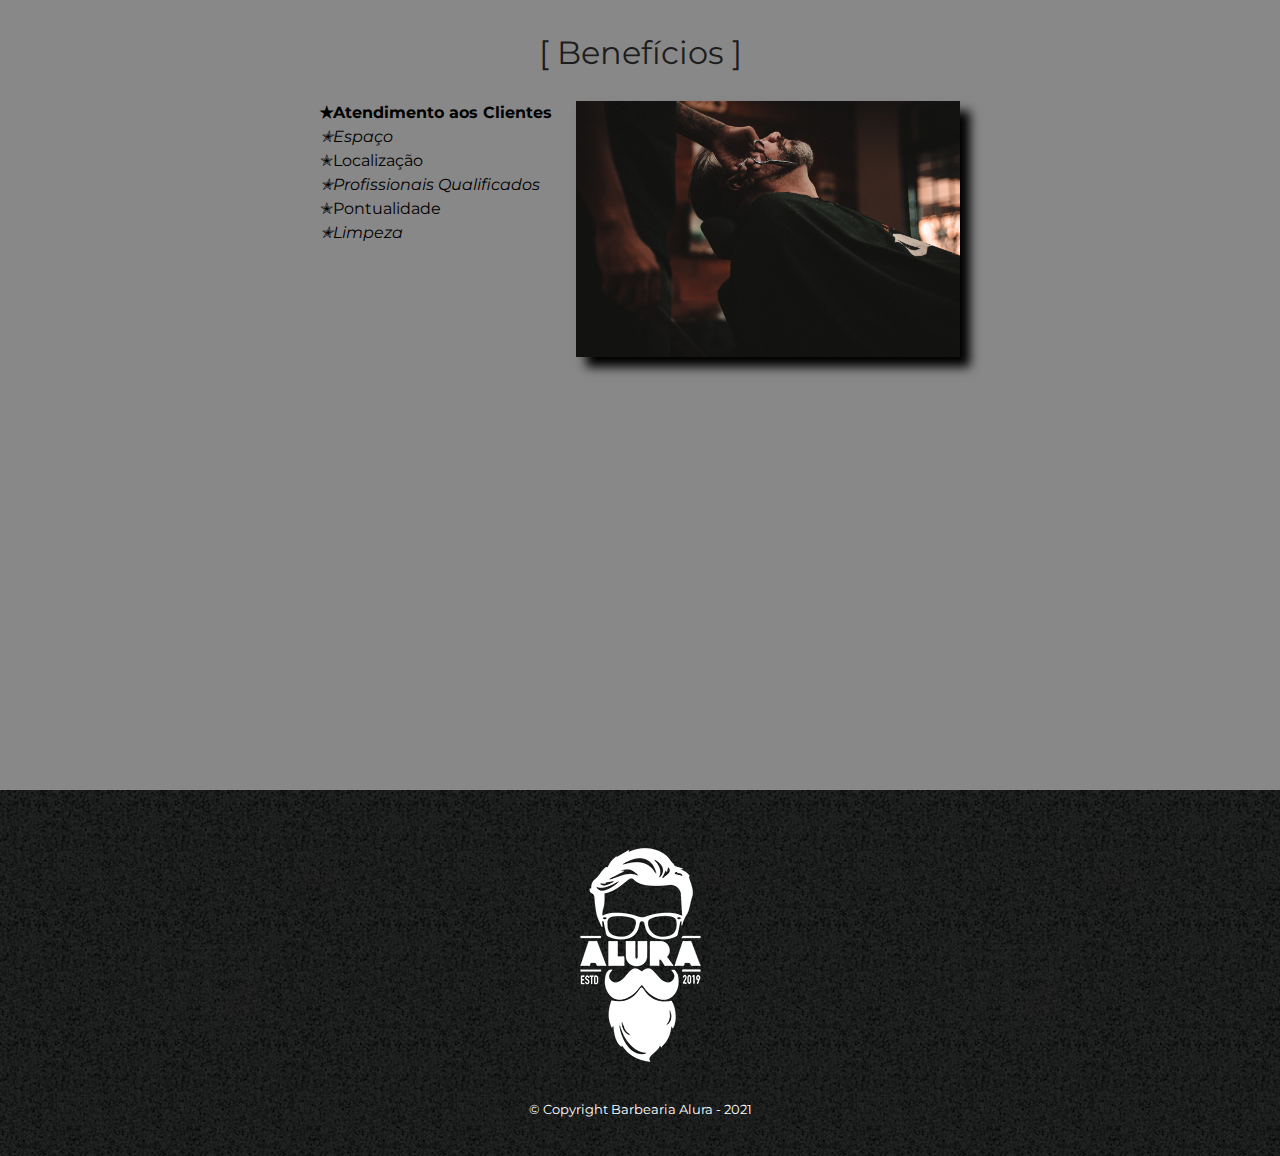
==== commit 951c12f4: "Voltando Original" ====
--- a/index.html
+++ b/index.html
@@ -60,7 +60,7 @@
             <div class="conteudo-beneficios">
 	            <ul class="lista-beneficios">
 	                <li class="itens">Atendimento aos Clientes</li>
-	                <li class="itens">Espaço Geek</li>
+	                <li class="itens">Espaço</li>
 	                <li class="itens">Localização</li>
 	                <li class="itens">Profissionais Qualificados</li>
 	                <li class="itens">Pontualidade</li>
